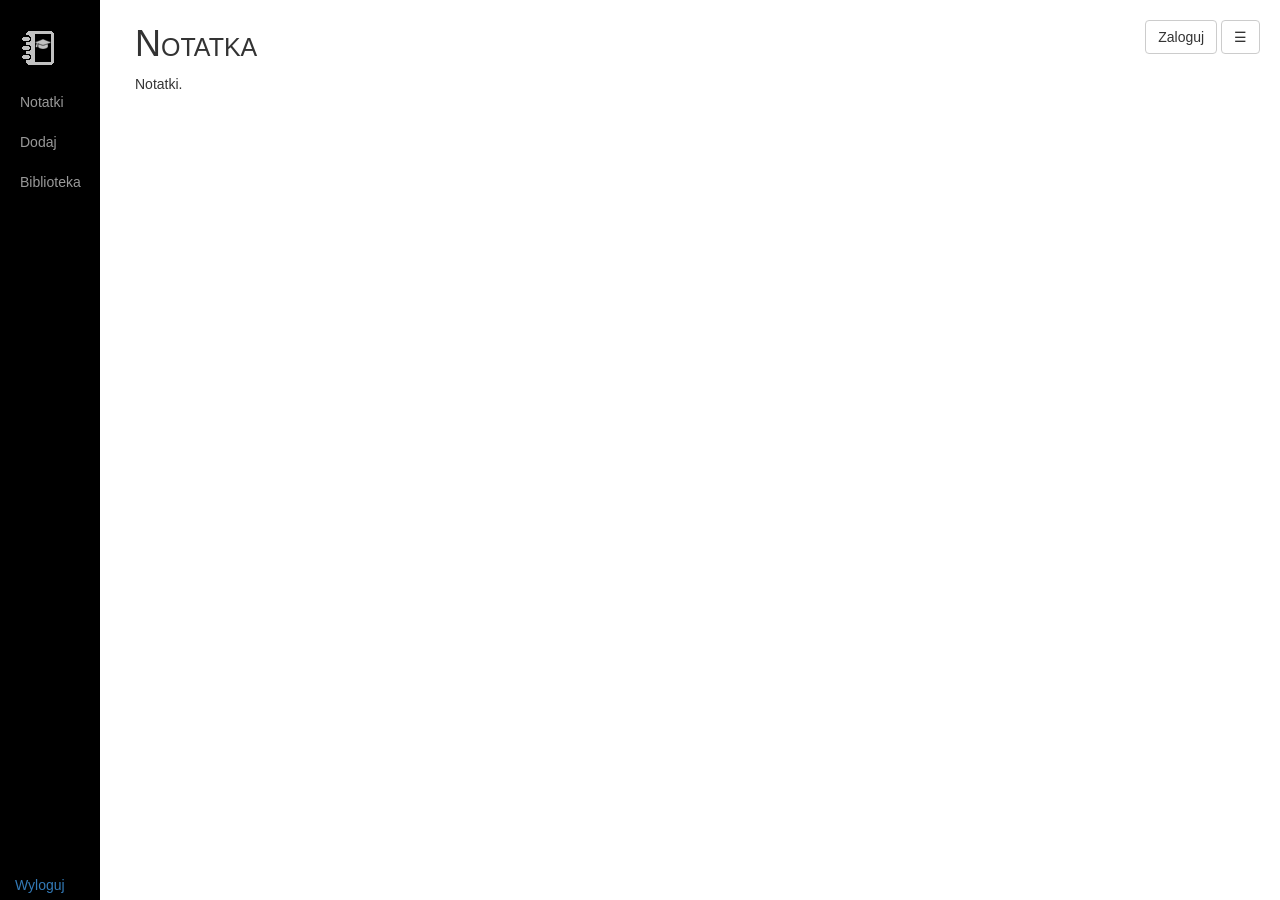
==== biblioteka.html @ c59423aa "Puste strony do edycji" ====
<!DOCTYPE html>
<html lang="en">

<head>

    <meta charset="utf-8">
    <meta http-equiv="X-UA-Compatible" content="IE=edge">
    <meta name="viewport" content="width=device-width, shrink-to-fit=no, initial-scale=1">
    <meta name="description" content="Strona do notatek">
    <meta name="author" content="Artur Dudka i Łukasz Nogacki">

    <title>Notatki dla studentów</title>

    <!-- Bootstrap -->
    <link href="css/bootstrap.min.css" rel="stylesheet">

    <!-- Nasze CSSy -->
	<link href="css/style.css" rel="stylesheet">
    <link href="css/simple-sidebar.css" rel="stylesheet">

    <!--[if lt IE 9]>
        <script src="https://oss.maxcdn.com/libs/html5shiv/3.7.0/html5shiv.js"></script>
        <script src="https://oss.maxcdn.com/libs/respond.js/1.4.2/respond.min.js"></script>
    <![endif]-->

</head>

<body>

    <div id="wrapper">

        <!-- Sidebar -->
        <div id="sidebar-wrapper">
            <ul class="sidebar-nav" style="padding-top: 17px;">
                <li class="sidebar-brand">
                    <a href="index.html">
                        <img src="gfx/logo.png" width="36" height="36" alt="Logo" />
                    </a>
                </li>
                <li>
                    <a href="notatki.html">Notatki</a>
                </li>
                <li>
                    <a href="dodaj.html">Dodaj</a>
                </li>
                <li>
                    <a href="biblioteka.html">Biblioteka</a>
                </li>
				<div style="position:fixed; bottom:0px; margin-left: 15px; margin-bottom: 5px;">
                    <a href="#">Wyloguj</a>
                </div>
            </ul>
        </div>
        <!-- /#sidebar-wrapper -->

        <!-- Treść -->
        <div id="page-content-wrapper">
            <div class="container-fluid">
                <div class="row">
				<div style="float: right;"><a href="index.html" class="btn btn-default" id="menu-zaloguj">Zaloguj</a> <a href="#menu-toggle" class="btn btn-default" id="menu-toggle">☰</a></div>
                    <div class="col" style="margin-top: -16px; margin-right: 15px; margin-left: 15px; z-index: -1">
                        <h1 style="font-variant: small-caps;">Notatka</h1>
                        <p>Notatki.</p>
                        
						
                    </div>
                </div>
            </div>
        </div>
        <!-- /#page-content-wrapper -->

    </div>
    <!-- /#wrapper -->

    <!-- Skrypt jQuery -->
    <script src="js/jquery.js"></script>

    <!-- Bootstrap Core JavaScript -->
    <script src="js/bootstrap.min.js"></script>

    <!-- Skrypt do chowania menu -->
    <script>
    $("#menu-toggle").click(function(e) {
        e.preventDefault();
        $("#wrapper").toggleClass("toggled");
    });
    </script>

</body>

</html>
---- css/style.css ----
.categories-headers {
	width: 100%;
	background-color: #f8f8f8;
	border: 1px solid #5f7abd;
	border-radius: 5px 5px 0 0;
	padding: 15px 10px 15px 15px;
	color: #4b382a;
	font-weight: bold;
	font-size: 1.5em;
	
}

.categories-note {
	width: 100%;
	background-color: #fff;
	border-left: 1px solid #5f7abd;
	border-right: 1px solid #5f7abd;
	border-bottom: 1px solid #ececec;
	padding: 10px 10px 10px 15px;
	}

.categories-note div.buttons {
	visibility: hidden;
}

.categories-note:hover div.buttons {
	visibility: visible;
}
	
.categories-note:hover {
	background-color: #5f7abd;
	color: #fff;
	}
	
.categories-note:hover a {
	color: #fff;
}
	
.categories-wrapper {
	width: 100%;
	background-color: #f8f8f8;
	border-left: 1px solid #5f7abd;
	border-right: 1px solid #5f7abd;
	border-bottom: 1px solid #5f7abd;
	border-radius: 0 0 5px 5px;
	padding: 10px 10px 10px 10px;	
}
---- css/simple-sidebar.css ----
/*!
 * Start Bootstrap - Simple Sidebar (http://startbootstrap.com/)
 * Copyright 2013-2016 Start Bootstrap
 * Licensed under MIT (https://github.com/BlackrockDigital/startbootstrap/blob/gh-pages/LICENSE)
 */

 body {
    overflow-x: hidden;
 }

/* Toggle Styles */

#wrapper {
    padding-left: 0;
    -webkit-transition: all 0.5s ease;
    -moz-transition: all 0.5s ease;
    -o-transition: all 0.5s ease;
    transition: all 0.5s ease;
}

#wrapper.toggled {
    padding-left: 100px;
}

#sidebar-wrapper {
    z-index: 1000;
    position: fixed;
    left: 100px;
    width: 0;
    height: 100%;
    margin-left: -100px;
    overflow-y: auto;
    background: #000;
    -webkit-transition: all 0.5s ease;
    -moz-transition: all 0.5s ease;
    -o-transition: all 0.5s ease;
    transition: all 0.5s ease;
}

#wrapper.toggled #sidebar-wrapper {
    width: 100px;
}

#page-content-wrapper {
    width: 100%;
    position: absolute;
    padding: 15px;
}

#wrapper.toggled #page-content-wrapper {
    position: absolute;
    margin-right: -100px;
}

/* Sidebar Styles */

.sidebar-nav {
    position: absolute;
    top: 0;
    width: 100px;
    margin: 0;
    padding: 0;
    list-style: none;
}

.sidebar-nav li {
    text-indent: 20px;
    line-height: 40px;
}

.sidebar-nav li a {
    display: block;
    text-decoration: none;
    color: #999999;
}

.sidebar-nav li a:hover {
    text-decoration: none;
    color: #fff;
    background: rgba(255,255,255,0.2);
}

.sidebar-nav li a:active,
.sidebar-nav li a:focus {
    text-decoration: none;
}

.sidebar-nav > .sidebar-brand {
    height: 65px;
    font-size: 18px;
    line-height: 60px;
}

.sidebar-nav > .sidebar-brand a {
    color: #999999;
}

.sidebar-nav > .sidebar-brand a:hover {
    color: #fff;
    background: none;
}

@media(min-width:768px) {
    #wrapper {
        padding-left: 100px;
    }

    #wrapper.toggled {
        padding-left: 0;
    }

    #sidebar-wrapper {
        width: 100px;
    }

    #wrapper.toggled #sidebar-wrapper {
        width: 0;
    }

    #page-content-wrapper {
        padding: 20px;
        position: relative;
    }

    #wrapper.toggled #page-content-wrapper {
        position: relative;
        margin-right: 0;
    }
}
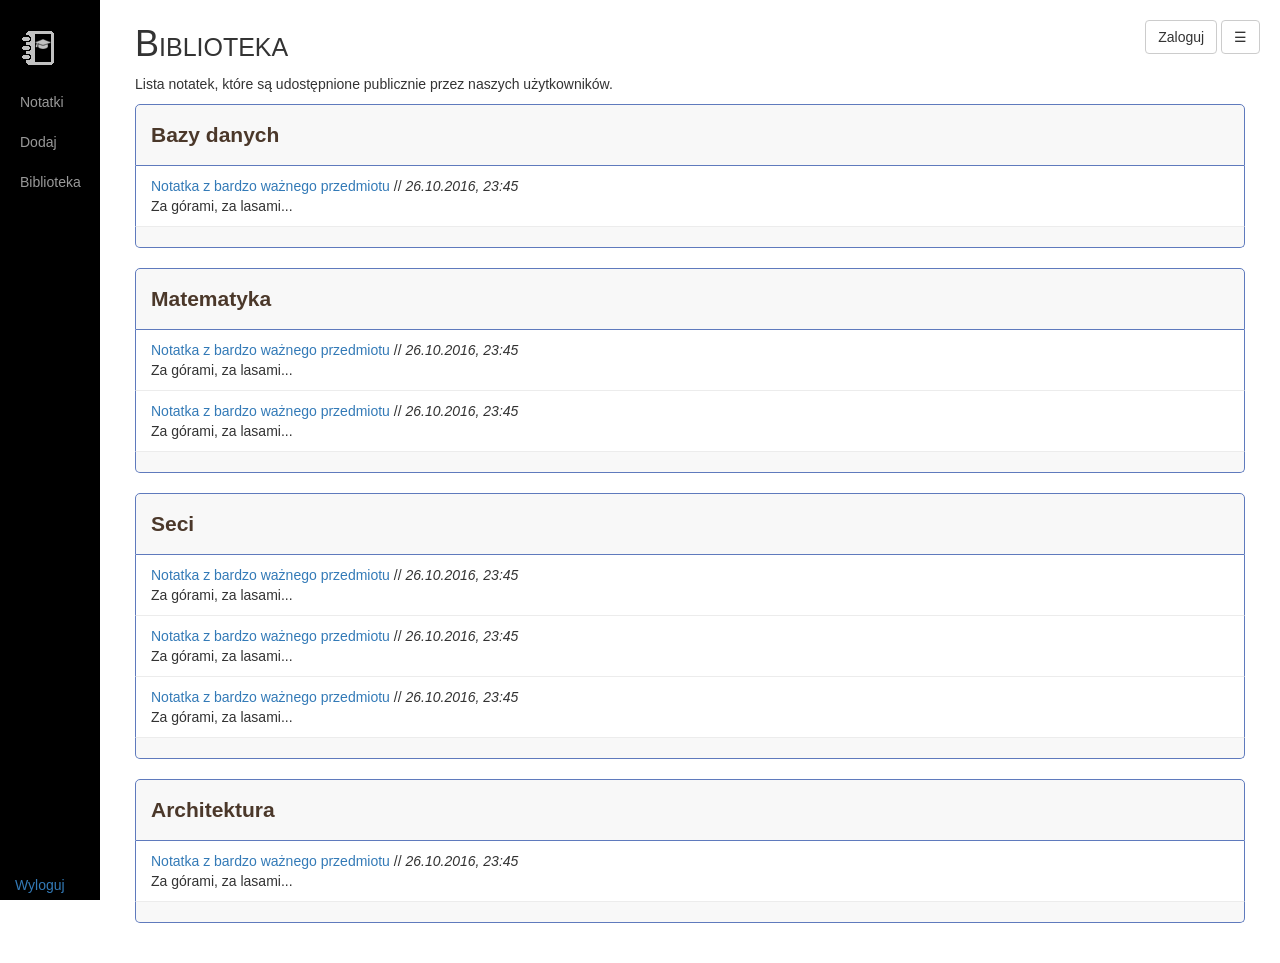
==== commit e58399c5: "Add files via upload" ====
--- a/biblioteka.html
+++ b/biblioteka.html
@@ -59,9 +59,63 @@
                 <div class="row">
 				<div style="float: right;"><a href="index.html" class="btn btn-default" id="menu-zaloguj">Zaloguj</a> <a href="#menu-toggle" class="btn btn-default" id="menu-toggle">☰</a></div>
                     <div class="col" style="margin-top: -16px; margin-right: 15px; margin-left: 15px; z-index: -1">
-                        <h1 style="font-variant: small-caps;">Notatka</h1>
-                        <p>Notatki.</p>
+                        <h1 style="font-variant: small-caps;">Biblioteka</h1>
+                        <p>Lista notatek, które są udostępnione publicznie przez naszych użytkowników.</p>
                         
+						<div class="categories-headers">Bazy danych</div>
+						<div class="categories-note">
+						<div style="float: right" class="buttons">usuń, udostępnij</div>
+							<b></b><a href="notatka.html">Notatka z bardzo ważnego przedmiotu</a> // <i>26.10.2016, 23:45</i>
+							<div>Za górami, za lasami...</div>
+						</div>
+						<div class="categories-wrapper"></div>
+						
+						<br />
+						
+						<div class="categories-headers">Matematyka</div>
+						<div class="categories-note">
+						<div style="float: right" class="buttons">usuń, udostępnij</div>
+							<a href="notatka.html">Notatka z bardzo ważnego przedmiotu</a> // <i>26.10.2016, 23:45</i>
+							<div>Za górami, za lasami...</div>
+						</div>
+						<div class="categories-note">
+						<div style="float: right" class="buttons">usuń, udostępnij</div>
+							<a href="notatka.html">Notatka z bardzo ważnego przedmiotu</a> // <i>26.10.2016, 23:45</i>
+							<div>Za górami, za lasami...</div>
+						</div>
+						<div class="categories-wrapper"></div>
+						
+						<br />
+						
+						<div class="categories-headers">Seci</div>
+						<div class="categories-note">
+						<div style="float: right" class="buttons">usuń, udostępnij</div>
+							<a href="notatka.html">Notatka z bardzo ważnego przedmiotu</a> // <i>26.10.2016, 23:45</i>
+							<div>Za górami, za lasami...</div>
+						</div>
+						<div class="categories-note">
+						<div style="float: right" class="buttons">usuń, udostępnij</div>
+							<a href="notatka.html">Notatka z bardzo ważnego przedmiotu</a> // <i>26.10.2016, 23:45</i>
+							<div>Za górami, za lasami...</div>
+						</div>
+						<div class="categories-note">
+						<div style="float: right" class="buttons">usuń, udostępnij</div>
+							<a href="notatka.html">Notatka z bardzo ważnego przedmiotu</a> // <i>26.10.2016, 23:45</i>
+							<div>Za górami, za lasami...</div>
+						</div>
+						<div class="categories-wrapper"></div>
+						
+						<br />
+						
+						<div class="categories-headers">Architektura</div>
+						<div class="categories-note">
+						<div style="float: right" class="buttons">usuń, udostępnij</div>
+							<a href="notatka.html">Notatka z bardzo ważnego przedmiotu</a> // <i>26.10.2016, 23:45</i>
+							<div>Za górami, za lasami...</div>
+						</div>
+						<div class="categories-wrapper"></div>
+						
+						<br />
 						
                     </div>
                 </div>
